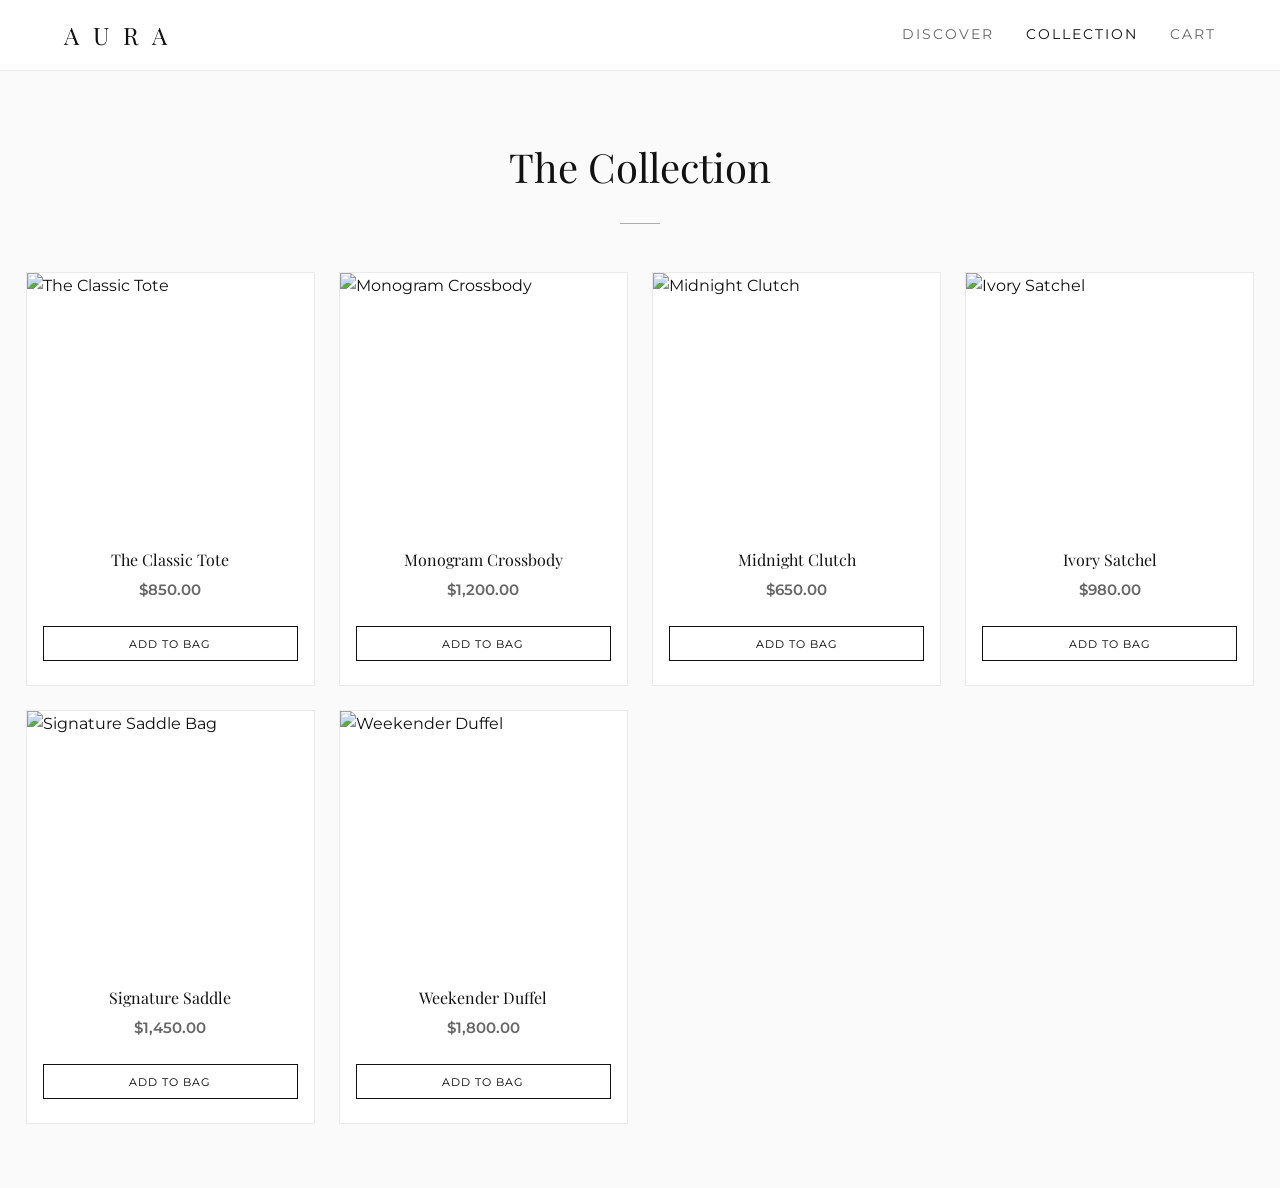
==== menu.html @ 5ca35419 "Initial commit" ====
<!DOCTYPE html>
<html lang="en">
<head>
    <meta charset="UTF-8">
    <meta name="viewport" content="width=device-width, initial-scale=1.0">
    <title>Collection | AURA</title>
    <link rel="stylesheet" href="styles.css">
</head>
<body>

    <nav>
        <a href="index.html" class="brand">A U R A</a>
        <div class="nav-links">
            <a href="index.html">Discover</a>
            <a href="menu.html" class="active">Collection</a>
            <a href="order.html">Cart <span class="cart-badge">0</span></a>
        </div>
    </nav>

    <main class="container">
        <h2 class="section-title">The Collection</h2>
        
        <div class="grid">
            
            <div class="card">
                <div class="img-container">
                    <img src="https://images.unsplash.com/photo-1584916201218-f4242ceb4809?ixlib=rb-4.0.3&auto=format&fit=crop&w=600&q=80" alt="The Classic Tote">
                </div>
                <div class="card-content">
                    <h3 class="card-title">The Classic Tote</h3>
                    <p class="card-price">$850.00</p>
                    <button class="add-btn" data-id="1" data-name="The Classic Tote" data-price="850.00" data-image="https://images.unsplash.com/photo-1584916201218-f4242ceb4809?ixlib=rb-4.0.3&auto=format&fit=crop&w=150&q=80">
                        Add to Bag
                    </button>
                </div>
            </div>

            <div class="card">
                <div class="img-container">
                    <img src="https://images.unsplash.com/photo-1590874103328-eac38a683ce7?ixlib=rb-4.0.3&auto=format&fit=crop&w=600&q=80" alt="Monogram Crossbody">
                </div>
                <div class="card-content">
                    <h3 class="card-title">Monogram Crossbody</h3>
                    <p class="card-price">$1,200.00</p>
                    <button class="add-btn" data-id="2" data-name="Monogram Crossbody" data-price="1200.00" data-image="https://images.unsplash.com/photo-1590874103328-eac38a683ce7?ixlib=rb-4.0.3&auto=format&fit=crop&w=150&q=80">
                        Add to Bag
                    </button>
                </div>
            </div>

            <div class="card">
                <div class="img-container">
                    <img src="https://images.unsplash.com/photo-1548036328-c9fa89d128fa?ixlib=rb-4.0.3&auto=format&fit=crop&w=600&q=80" alt="Midnight Clutch">
                </div>
                <div class="card-content">
                    <h3 class="card-title">Midnight Clutch</h3>
                    <p class="card-price">$650.00</p>
                    <button class="add-btn" data-id="3" data-name="Midnight Clutch" data-price="650.00" data-image="https://images.unsplash.com/photo-1548036328-c9fa89d128fa?ixlib=rb-4.0.3&auto=format&fit=crop&w=150&q=80">
                        Add to Bag
                    </button>
                </div>
            </div>

            <div class="card">
                <div class="img-container">
                    <img src="https://images.unsplash.com/photo-1591561954557-26941169b49e?ixlib=rb-4.0.3&auto=format&fit=crop&w=600&q=80" alt="Ivory Satchel">
                </div>
                <div class="card-content">
                    <h3 class="card-title">Ivory Satchel</h3>
                    <p class="card-price">$980.00</p>
                    <button class="add-btn" data-id="4" data-name="Ivory Satchel" data-price="980.00" data-image="https://images.unsplash.com/photo-1591561954557-26941169b49e?ixlib=rb-4.0.3&auto=format&fit=crop&w=150&q=80">
                        Add to Bag
                    </button>
                </div>
            </div>

            <div class="card">
                <div class="img-container">
                    <img src="https://images.unsplash.com/photo-1614179689702-355944cd0918?ixlib=rb-4.0.3&auto=format&fit=crop&w=600&q=80" alt="Signature Saddle Bag">
                </div>
                <div class="card-content">
                    <h3 class="card-title">Signature Saddle</h3>
                    <p class="card-price">$1,450.00</p>
                    <button class="add-btn" data-id="5" data-name="Signature Saddle" data-price="1450.00" data-image="https://images.unsplash.com/photo-1614179689702-355944cd0918?ixlib=rb-4.0.3&auto=format&fit=crop&w=150&q=80">
                        Add to Bag
                    </button>
                </div>
            </div>

            <div class="card">
                <div class="img-container">
                    <img src="https://images.unsplash.com/photo-1566150905458-1bf1fc113f0d?ixlib=rb-4.0.3&auto=format&fit=crop&w=600&q=80" alt="Weekender Duffel">
                </div>
                <div class="card-content">
                    <h3 class="card-title">Weekender Duffel</h3>
                    <p class="card-price">$1,800.00</p>
                    <button class="add-btn" data-id="6" data-name="Weekender Duffel" data-price="1800.00" data-image="https://images.unsplash.com/photo-1566150905458-1bf1fc113f0d?ixlib=rb-4.0.3&auto=format&fit=crop&w=150&q=80">
                        Add to Bag
                    </button>
                </div>
            </div>

        </div>
    </main>

    <div id="toast-container"></div>

    <script src="script.js"></script>
</body>
</html>
---- styles.css ----
@import url('https://fonts.googleapis.com/css2?family=Montserrat:wght@300;400;600&family=Playfair+Display:ital,wght@0,400;0,700;1,400&display=swap');

:root {
    --bg-color: #fafafa;
    --text-main: #111111;
    --text-muted: #666666;
    --accent: #c5a880; /* Champagne Gold */
    --white: #ffffff;
    --border: #eaeaea;
}

* { margin: 0; padding: 0; box-sizing: border-box; }

body {
    font-family: 'Montserrat', sans-serif;
    background-color: var(--bg-color);
    color: var(--text-main);
    line-height: 1.6;
    -webkit-font-smoothing: antialiased;
}

h1, h2, h3, h4, .brand {
    font-family: 'Playfair Display', serif;
    font-weight: 400;
}

/* Slimmer Navigation */
nav {
    display: flex;
    justify-content: space-between;
    align-items: center;
    padding: 1rem 5%; /* Reduced padding */
    background-color: var(--white);
    border-bottom: 1px solid var(--border);
    position: sticky;
    top: 0;
    z-index: 100;
}

.brand {
    font-size: 1.5rem; /* Slightly smaller brand */
    letter-spacing: 4px;
    text-transform: uppercase;
    text-decoration: none;
    color: var(--text-main);
}

.nav-links { display: flex; gap: 2rem; align-items: center; }

.nav-links a {
    text-decoration: none;
    color: var(--text-muted);
    font-size: 0.85rem;
    text-transform: uppercase;
    letter-spacing: 2px;
    transition: color 0.3s ease;
    display: flex;
    align-items: center;
}

.nav-links a:hover, .nav-links a.active { color: var(--text-main); }

/* Cart Number Badge */
.cart-badge {
    background-color: var(--text-main);
    color: var(--white);
    font-size: 0.65rem;
    font-weight: 600;
    padding: 0.1rem 0.4rem;
    border-radius: 50%;
    margin-left: 6px;
    transition: background-color 0.3s ease;
}

/* Hero Section */
.hero {
    height: 70vh; /* Slightly shorter hero */
    display: flex;
    flex-direction: column;
    justify-content: center;
    align-items: center;
    text-align: center;
    padding: 0 20px;
    background: linear-gradient(rgba(250, 250, 250, 0.4), rgba(250, 250, 250, 0.8)), url('https://images.unsplash.com/photo-1584916201218-f4242ceb4809?ixlib=rb-4.0.3&auto=format&fit=crop&w=1920&q=80') center/cover;
}

.hero h1 { font-size: clamp(2.5rem, 5vw, 4.5rem); margin-bottom: 1rem; color: var(--text-main); }
.hero p { font-size: 1.1rem; color: var(--text-main); max-w: 600px; margin-bottom: 2.5rem; }

.btn-primary {
    display: inline-block;
    padding: 1rem 3rem;
    background-color: var(--text-main);
    color: var(--white);
    text-decoration: none;
    text-transform: uppercase;
    letter-spacing: 2px;
    font-size: 0.8rem;
    transition: background-color 0.3s ease, transform 0.3s ease;
}

.btn-primary:hover { background-color: var(--accent); transform: translateY(-2px); }

/* Container & 6-Column Grid */
.container {
    max-width: 1600px; /* Widened for 6 items */
    margin: 0 auto;
    padding: 4rem 2%;
}

.section-title {
    text-align: center;
    font-size: 2.5rem;
    margin-bottom: 3rem;
    position: relative;
}

.section-title::after {
    content: '';
    display: block;
    width: 40px;
    height: 1px;
    background-color: var(--accent);
    margin: 1.5rem auto 0;
}

.grid {
    display: grid;
    grid-template-columns: repeat(6, 1fr); /* 6 columns by default */
    gap: 1.5rem;
}

/* Responsive Grid Adjustments */
@media (max-width: 1300px) { .grid { grid-template-columns: repeat(4, 1fr); } }
@media (max-width: 900px) { .grid { grid-template-columns: repeat(3, 1fr); } }
@media (max-width: 600px) { .grid { grid-template-columns: repeat(2, 1fr); gap: 1rem; } }
@media (max-width: 400px) { .grid { grid-template-columns: 1fr; } }

/* Product Cards */
.card {
    background: var(--white);
    border: 1px solid var(--border);
    display: flex;
    flex-direction: column;
    transition: box-shadow 0.4s ease;
}

.card:hover { box-shadow: 0 10px 20px rgba(0,0,0,0.05); }

.img-container {
    width: 100%;
    height: 250px; /* Scaled down height for 6 cols */
    overflow: hidden;
}

.img-container img {
    width: 100%;
    height: 100%;
    object-fit: cover;
    transition: transform 0.7s ease;
}

.card:hover .img-container img { transform: scale(1.05); }

.card-content {
    padding: 1.5rem 1rem;
    display: flex;
    flex-direction: column;
    flex-grow: 1;
    align-items: center;
    text-align: center;
}

.card-title { font-size: 1rem; margin-bottom: 0.3rem; }
.card-price { font-weight: 600; color: var(--text-muted); margin-bottom: 1.5rem; font-size: 0.95rem; }

.add-btn {
    background: transparent;
    border: 1px solid var(--text-main);
    padding: 0.6rem 1rem;
    cursor: pointer;
    font-family: 'Montserrat', sans-serif;
    text-transform: uppercase;
    font-size: 0.7rem;
    letter-spacing: 1px;
    transition: all 0.3s ease;
    margin-top: auto;
    width: 100%;
}

.add-btn:hover { background: var(--text-main); color: var(--white); }
.add-btn.added { background: var(--accent); border-color: var(--accent); color: var(--white); }

/* Cart Layout */
.cart-item {
    display: flex;
    align-items: center;
    justify-content: space-between;
    padding: 1.5rem 0;
    border-bottom: 1px solid var(--border);
}

.cart-item-info { display: flex; align-items: center; gap: 1.5rem; }
.cart-item-img { width: 80px; height: 80px; object-fit: cover; }

.cart-total-container {
    display: flex;
    justify-content: space-between;
    align-items: center;
    margin-top: 3rem;
    padding-top: 2rem;
    border-top: 2px solid var(--text-main);
}

.cart-total-label { font-size: 1.5rem; font-family: 'Playfair Display', serif; }
.cart-total-amount { font-size: 2rem; font-weight: 600; }

/* Toast Notification */
#toast-container {
    position: fixed;
    bottom: 20px;
    right: 20px;
    z-index: 1000;
    display: flex;
    flex-direction: column;
    gap: 10px;
}

.toast {
    background-color: var(--text-main);
    color: var(--white);
    padding: 1rem 1.5rem;
    border-radius: 4px;
    font-family: 'Montserrat', sans-serif;
    font-size: 0.85rem;
    box-shadow: 0 4px 12px rgba(0,0,0,0.15);
    opacity: 0;
    transform: translateY(20px);
    animation: slideIn 0.3s forwards, fadeOut 0.3s forwards 2.7s;
}

@keyframes slideIn { to { opacity: 1; transform: translateY(0); } }
@keyframes fadeOut { to { opacity: 0; transform: translateY(-20px); } }

@media (max-width: 768px) {
    nav { flex-direction: column; gap: 1rem; padding: 1rem; }
    .cart-item { flex-direction: column; align-items: flex-start; gap: 1rem; }
    .cart-total-container { flex-direction: column; gap: 1.5rem; align-items: stretch; }
    #toast-container { right: 50%; transform: translateX(50%); width: 90%; }
    .toast { text-align: center; }
}
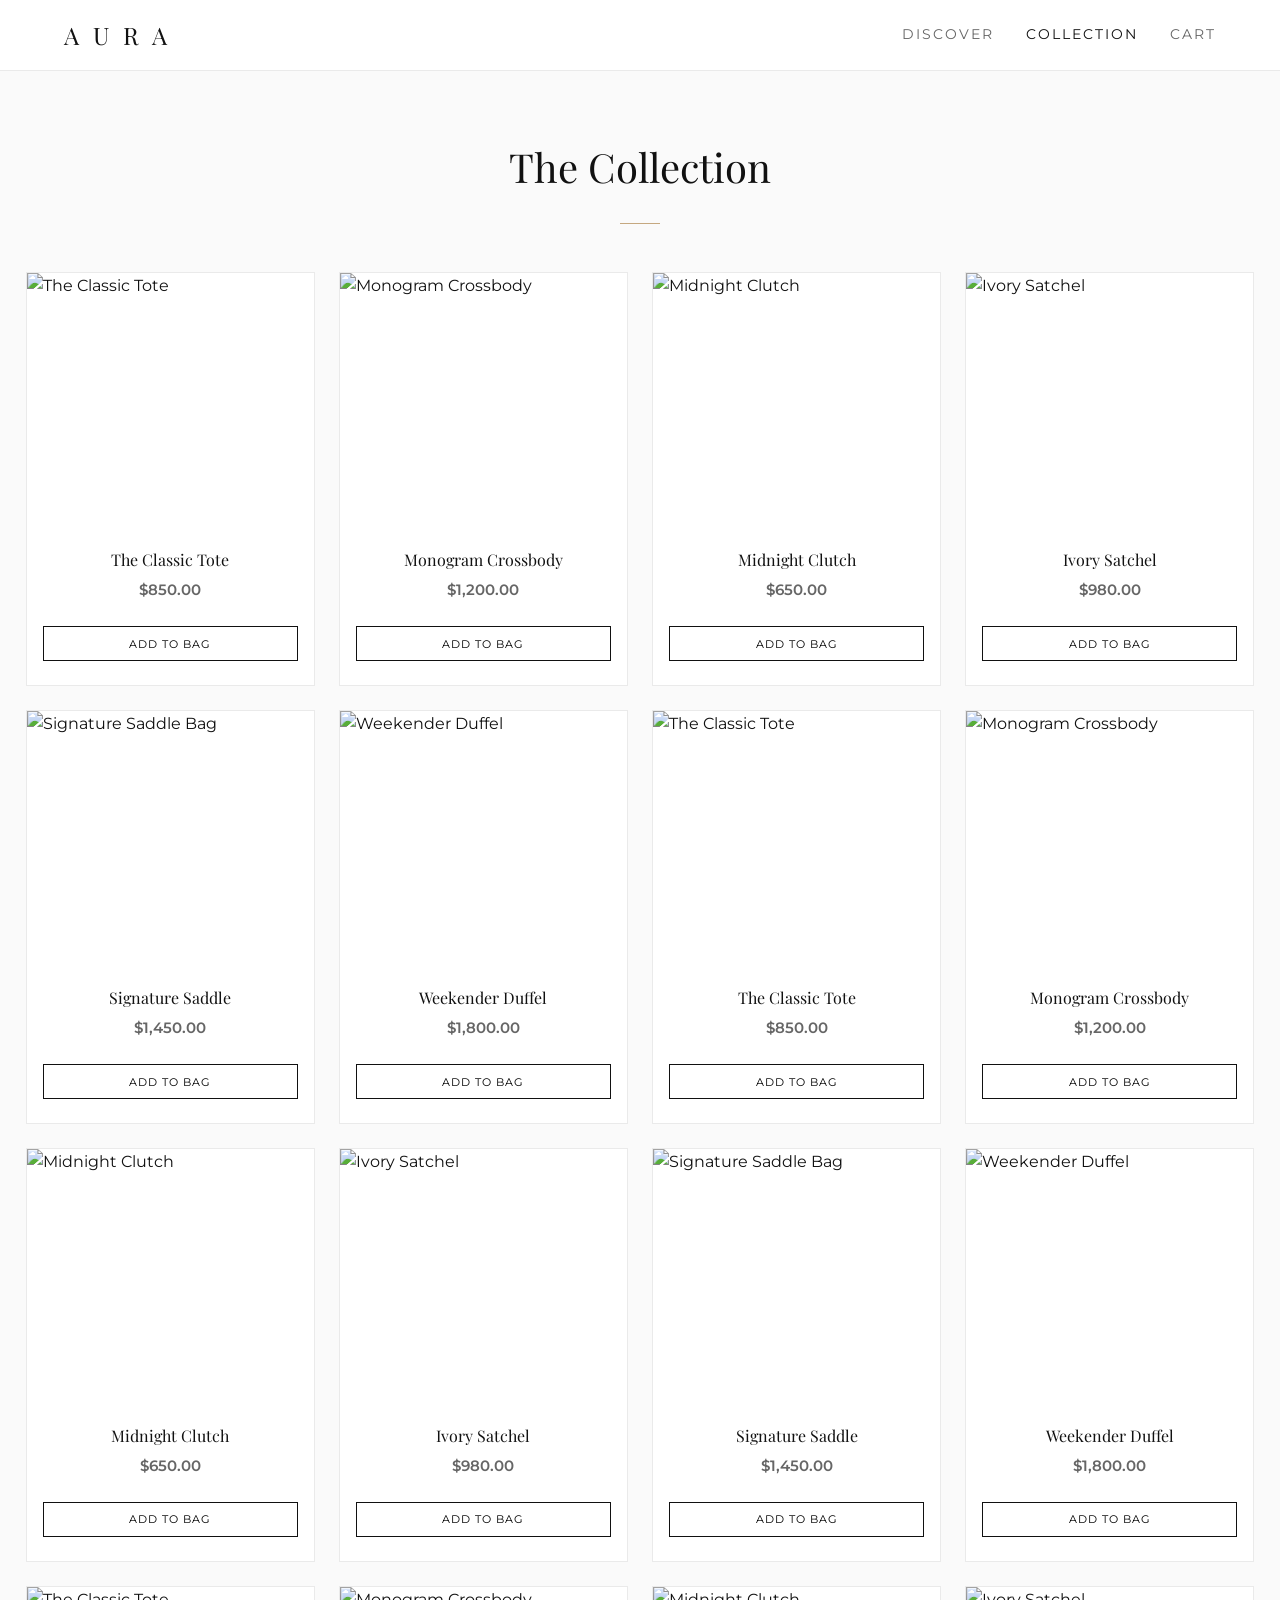
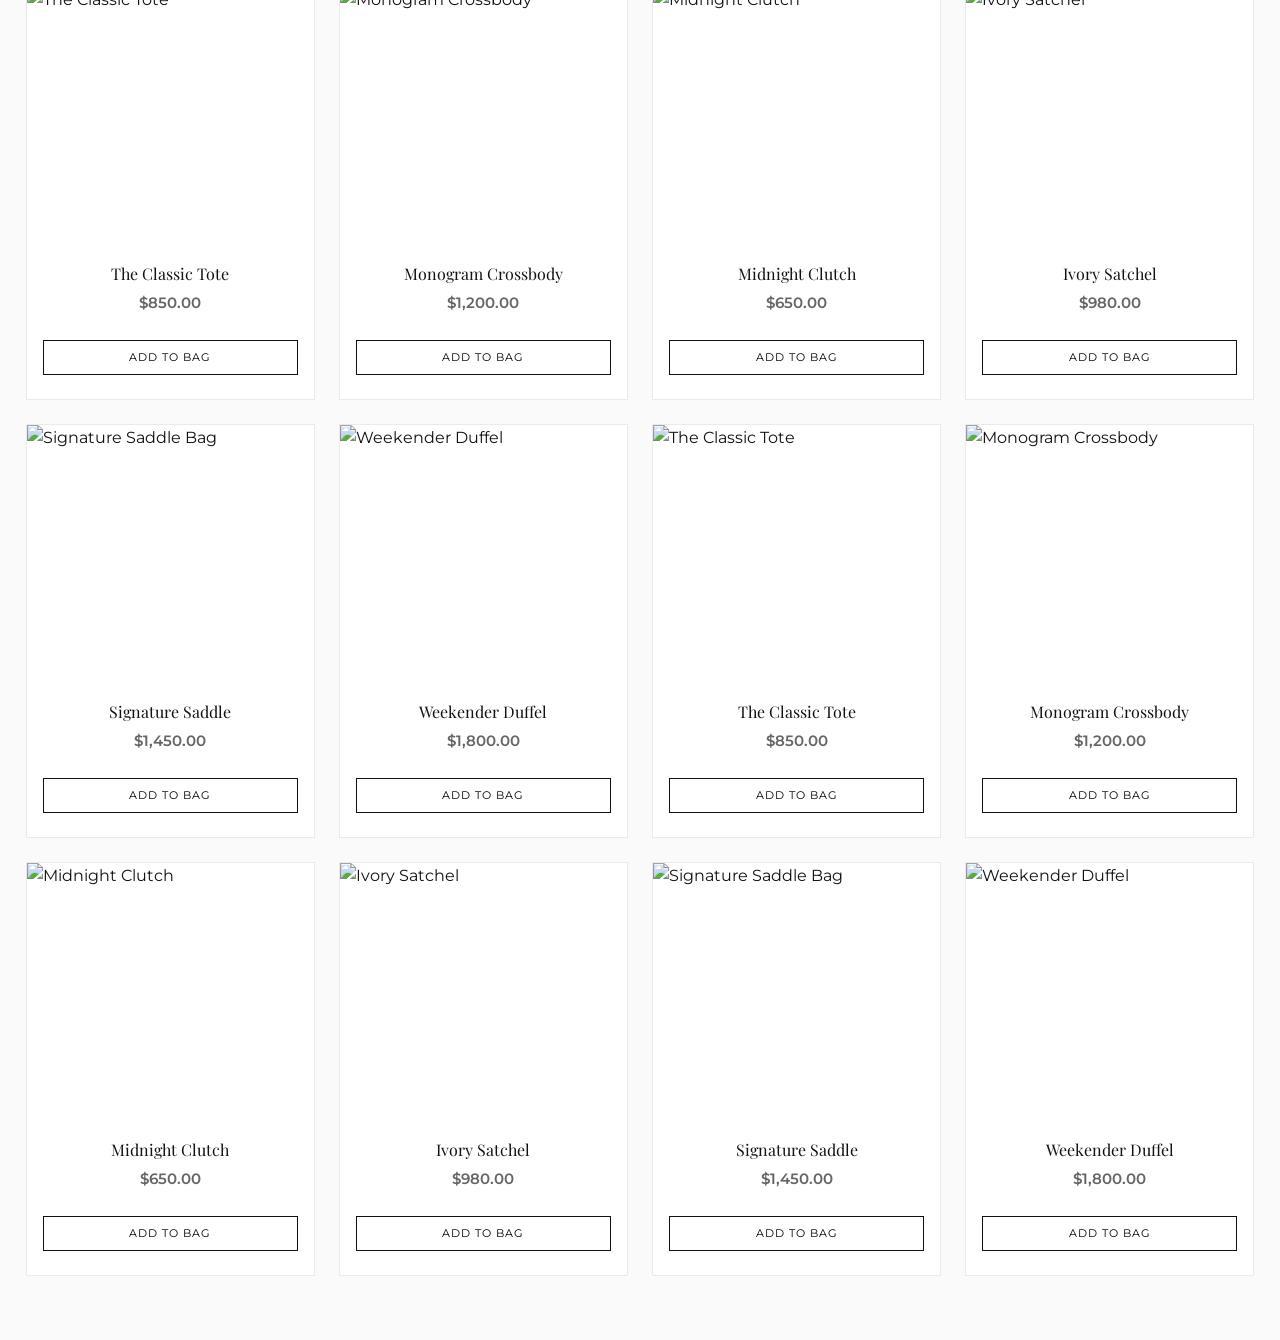
==== commit a8472820: "Updated code" ====
--- a/menu.html
+++ b/menu.html
@@ -100,6 +100,240 @@
                 </div>
             </div>
 
+            <div class="card">
+                <div class="img-container">
+                    <img src="https://images.unsplash.com/photo-1584916201218-f4242ceb4809?ixlib=rb-4.0.3&auto=format&fit=crop&w=600&q=80" alt="The Classic Tote">
+                </div>
+                <div class="card-content">
+                    <h3 class="card-title">The Classic Tote</h3>
+                    <p class="card-price">$850.00</p>
+                    <button class="add-btn" data-id="1" data-name="The Classic Tote" data-price="850.00" data-image="https://images.unsplash.com/photo-1584916201218-f4242ceb4809?ixlib=rb-4.0.3&auto=format&fit=crop&w=150&q=80">
+                        Add to Bag
+                    </button>
+                </div>
+            </div>
+
+            <div class="card">
+                <div class="img-container">
+                    <img src="https://images.unsplash.com/photo-1590874103328-eac38a683ce7?ixlib=rb-4.0.3&auto=format&fit=crop&w=600&q=80" alt="Monogram Crossbody">
+                </div>
+                <div class="card-content">
+                    <h3 class="card-title">Monogram Crossbody</h3>
+                    <p class="card-price">$1,200.00</p>
+                    <button class="add-btn" data-id="2" data-name="Monogram Crossbody" data-price="1200.00" data-image="https://images.unsplash.com/photo-1590874103328-eac38a683ce7?ixlib=rb-4.0.3&auto=format&fit=crop&w=150&q=80">
+                        Add to Bag
+                    </button>
+                </div>
+            </div>
+
+            <div class="card">
+                <div class="img-container">
+                    <img src="https://images.unsplash.com/photo-1548036328-c9fa89d128fa?ixlib=rb-4.0.3&auto=format&fit=crop&w=600&q=80" alt="Midnight Clutch">
+                </div>
+                <div class="card-content">
+                    <h3 class="card-title">Midnight Clutch</h3>
+                    <p class="card-price">$650.00</p>
+                    <button class="add-btn" data-id="3" data-name="Midnight Clutch" data-price="650.00" data-image="https://images.unsplash.com/photo-1548036328-c9fa89d128fa?ixlib=rb-4.0.3&auto=format&fit=crop&w=150&q=80">
+                        Add to Bag
+                    </button>
+                </div>
+            </div>
+
+            <div class="card">
+                <div class="img-container">
+                    <img src="https://images.unsplash.com/photo-1591561954557-26941169b49e?ixlib=rb-4.0.3&auto=format&fit=crop&w=600&q=80" alt="Ivory Satchel">
+                </div>
+                <div class="card-content">
+                    <h3 class="card-title">Ivory Satchel</h3>
+                    <p class="card-price">$980.00</p>
+                    <button class="add-btn" data-id="4" data-name="Ivory Satchel" data-price="980.00" data-image="https://images.unsplash.com/photo-1591561954557-26941169b49e?ixlib=rb-4.0.3&auto=format&fit=crop&w=150&q=80">
+                        Add to Bag
+                    </button>
+                </div>
+            </div>
+
+            <div class="card">
+                <div class="img-container">
+                    <img src="https://images.unsplash.com/photo-1614179689702-355944cd0918?ixlib=rb-4.0.3&auto=format&fit=crop&w=600&q=80" alt="Signature Saddle Bag">
+                </div>
+                <div class="card-content">
+                    <h3 class="card-title">Signature Saddle</h3>
+                    <p class="card-price">$1,450.00</p>
+                    <button class="add-btn" data-id="5" data-name="Signature Saddle" data-price="1450.00" data-image="https://images.unsplash.com/photo-1614179689702-355944cd0918?ixlib=rb-4.0.3&auto=format&fit=crop&w=150&q=80">
+                        Add to Bag
+                    </button>
+                </div>
+            </div>
+
+            <div class="card">
+                <div class="img-container">
+                    <img src="https://images.unsplash.com/photo-1566150905458-1bf1fc113f0d?ixlib=rb-4.0.3&auto=format&fit=crop&w=600&q=80" alt="Weekender Duffel">
+                </div>
+                <div class="card-content">
+                    <h3 class="card-title">Weekender Duffel</h3>
+                    <p class="card-price">$1,800.00</p>
+                    <button class="add-btn" data-id="6" data-name="Weekender Duffel" data-price="1800.00" data-image="https://images.unsplash.com/photo-1566150905458-1bf1fc113f0d?ixlib=rb-4.0.3&auto=format&fit=crop&w=150&q=80">
+                        Add to Bag
+                    </button>
+                </div>
+            </div>
+
+            <div class="card">
+                <div class="img-container">
+                    <img src="https://images.unsplash.com/photo-1584916201218-f4242ceb4809?ixlib=rb-4.0.3&auto=format&fit=crop&w=600&q=80" alt="The Classic Tote">
+                </div>
+                <div class="card-content">
+                    <h3 class="card-title">The Classic Tote</h3>
+                    <p class="card-price">$850.00</p>
+                    <button class="add-btn" data-id="1" data-name="The Classic Tote" data-price="850.00" data-image="https://images.unsplash.com/photo-1584916201218-f4242ceb4809?ixlib=rb-4.0.3&auto=format&fit=crop&w=150&q=80">
+                        Add to Bag
+                    </button>
+                </div>
+            </div>
+
+            <div class="card">
+                <div class="img-container">
+                    <img src="https://images.unsplash.com/photo-1590874103328-eac38a683ce7?ixlib=rb-4.0.3&auto=format&fit=crop&w=600&q=80" alt="Monogram Crossbody">
+                </div>
+                <div class="card-content">
+                    <h3 class="card-title">Monogram Crossbody</h3>
+                    <p class="card-price">$1,200.00</p>
+                    <button class="add-btn" data-id="2" data-name="Monogram Crossbody" data-price="1200.00" data-image="https://images.unsplash.com/photo-1590874103328-eac38a683ce7?ixlib=rb-4.0.3&auto=format&fit=crop&w=150&q=80">
+                        Add to Bag
+                    </button>
+                </div>
+            </div>
+
+            <div class="card">
+                <div class="img-container">
+                    <img src="https://images.unsplash.com/photo-1548036328-c9fa89d128fa?ixlib=rb-4.0.3&auto=format&fit=crop&w=600&q=80" alt="Midnight Clutch">
+                </div>
+                <div class="card-content">
+                    <h3 class="card-title">Midnight Clutch</h3>
+                    <p class="card-price">$650.00</p>
+                    <button class="add-btn" data-id="3" data-name="Midnight Clutch" data-price="650.00" data-image="https://images.unsplash.com/photo-1548036328-c9fa89d128fa?ixlib=rb-4.0.3&auto=format&fit=crop&w=150&q=80">
+                        Add to Bag
+                    </button>
+                </div>
+            </div>
+
+            <div class="card">
+                <div class="img-container">
+                    <img src="https://images.unsplash.com/photo-1591561954557-26941169b49e?ixlib=rb-4.0.3&auto=format&fit=crop&w=600&q=80" alt="Ivory Satchel">
+                </div>
+                <div class="card-content">
+                    <h3 class="card-title">Ivory Satchel</h3>
+                    <p class="card-price">$980.00</p>
+                    <button class="add-btn" data-id="4" data-name="Ivory Satchel" data-price="980.00" data-image="https://images.unsplash.com/photo-1591561954557-26941169b49e?ixlib=rb-4.0.3&auto=format&fit=crop&w=150&q=80">
+                        Add to Bag
+                    </button>
+                </div>
+            </div>
+
+            <div class="card">
+                <div class="img-container">
+                    <img src="https://images.unsplash.com/photo-1614179689702-355944cd0918?ixlib=rb-4.0.3&auto=format&fit=crop&w=600&q=80" alt="Signature Saddle Bag">
+                </div>
+                <div class="card-content">
+                    <h3 class="card-title">Signature Saddle</h3>
+                    <p class="card-price">$1,450.00</p>
+                    <button class="add-btn" data-id="5" data-name="Signature Saddle" data-price="1450.00" data-image="https://images.unsplash.com/photo-1614179689702-355944cd0918?ixlib=rb-4.0.3&auto=format&fit=crop&w=150&q=80">
+                        Add to Bag
+                    </button>
+                </div>
+            </div>
+
+            <div class="card">
+                <div class="img-container">
+                    <img src="https://images.unsplash.com/photo-1566150905458-1bf1fc113f0d?ixlib=rb-4.0.3&auto=format&fit=crop&w=600&q=80" alt="Weekender Duffel">
+                </div>
+                <div class="card-content">
+                    <h3 class="card-title">Weekender Duffel</h3>
+                    <p class="card-price">$1,800.00</p>
+                    <button class="add-btn" data-id="6" data-name="Weekender Duffel" data-price="1800.00" data-image="https://images.unsplash.com/photo-1566150905458-1bf1fc113f0d?ixlib=rb-4.0.3&auto=format&fit=crop&w=150&q=80">
+                        Add to Bag
+                    </button>
+                </div>
+            </div>
+
+            <div class="card">
+                <div class="img-container">
+                    <img src="https://images.unsplash.com/photo-1584916201218-f4242ceb4809?ixlib=rb-4.0.3&auto=format&fit=crop&w=600&q=80" alt="The Classic Tote">
+                </div>
+                <div class="card-content">
+                    <h3 class="card-title">The Classic Tote</h3>
+                    <p class="card-price">$850.00</p>
+                    <button class="add-btn" data-id="1" data-name="The Classic Tote" data-price="850.00" data-image="https://images.unsplash.com/photo-1584916201218-f4242ceb4809?ixlib=rb-4.0.3&auto=format&fit=crop&w=150&q=80">
+                        Add to Bag
+                    </button>
+                </div>
+            </div>
+
+            <div class="card">
+                <div class="img-container">
+                    <img src="https://images.unsplash.com/photo-1590874103328-eac38a683ce7?ixlib=rb-4.0.3&auto=format&fit=crop&w=600&q=80" alt="Monogram Crossbody">
+                </div>
+                <div class="card-content">
+                    <h3 class="card-title">Monogram Crossbody</h3>
+                    <p class="card-price">$1,200.00</p>
+                    <button class="add-btn" data-id="2" data-name="Monogram Crossbody" data-price="1200.00" data-image="https://images.unsplash.com/photo-1590874103328-eac38a683ce7?ixlib=rb-4.0.3&auto=format&fit=crop&w=150&q=80">
+                        Add to Bag
+                    </button>
+                </div>
+            </div>
+
+            <div class="card">
+                <div class="img-container">
+                    <img src="https://images.unsplash.com/photo-1548036328-c9fa89d128fa?ixlib=rb-4.0.3&auto=format&fit=crop&w=600&q=80" alt="Midnight Clutch">
+                </div>
+                <div class="card-content">
+                    <h3 class="card-title">Midnight Clutch</h3>
+                    <p class="card-price">$650.00</p>
+                    <button class="add-btn" data-id="3" data-name="Midnight Clutch" data-price="650.00" data-image="https://images.unsplash.com/photo-1548036328-c9fa89d128fa?ixlib=rb-4.0.3&auto=format&fit=crop&w=150&q=80">
+                        Add to Bag
+                    </button>
+                </div>
+            </div>
+
+            <div class="card">
+                <div class="img-container">
+                    <img src="https://images.unsplash.com/photo-1591561954557-26941169b49e?ixlib=rb-4.0.3&auto=format&fit=crop&w=600&q=80" alt="Ivory Satchel">
+                </div>
+                <div class="card-content">
+                    <h3 class="card-title">Ivory Satchel</h3>
+                    <p class="card-price">$980.00</p>
+                    <button class="add-btn" data-id="4" data-name="Ivory Satchel" data-price="980.00" data-image="https://images.unsplash.com/photo-1591561954557-26941169b49e?ixlib=rb-4.0.3&auto=format&fit=crop&w=150&q=80">
+                        Add to Bag
+                    </button>
+                </div>
+            </div>
+
+            <div class="card">
+                <div class="img-container">
+                    <img src="https://images.unsplash.com/photo-1614179689702-355944cd0918?ixlib=rb-4.0.3&auto=format&fit=crop&w=600&q=80" alt="Signature Saddle Bag">
+                </div>
+                <div class="card-content">
+                    <h3 class="card-title">Signature Saddle</h3>
+                    <p class="card-price">$1,450.00</p>
+                    <button class="add-btn" data-id="5" data-name="Signature Saddle" data-price="1450.00" data-image="https://images.unsplash.com/photo-1614179689702-355944cd0918?ixlib=rb-4.0.3&auto=format&fit=crop&w=150&q=80">
+                        Add to Bag
+                    </button>
+                </div>
+            </div>
+
+            <div class="card">
+                <div class="img-container">
+                    <img src="https://images.unsplash.com/photo-1566150905458-1bf1fc113f0d?ixlib=rb-4.0.3&auto=format&fit=crop&w=600&q=80" alt="Weekender Duffel">
+                </div>
+                <div class="card-content">
+                    <h3 class="card-title">Weekender Duffel</h3>
+                    <p class="card-price">$1,800.00</p>
+                    <button class="add-btn" data-id="6" data-name="Weekender Duffel" data-price="1800.00" data-image="https://images.unsplash.com/photo-1566150905458-1bf1fc113f0d?ixlib=rb-4.0.3&auto=format&fit=crop&w=150&q=80">
+                        Add to Bag
+                    </button>
+                </div>
+            </div>
+
         </div>
     </main>
 
--- a/styles.css
+++ b/styles.css
@@ -74,7 +74,7 @@
 
 /* Hero Section */
 .hero {
-    height: 70vh; /* Slightly shorter hero */
+    height: calc(100vh - 72px); /* Slightly shorter hero */
     display: flex;
     flex-direction: column;
     justify-content: center;
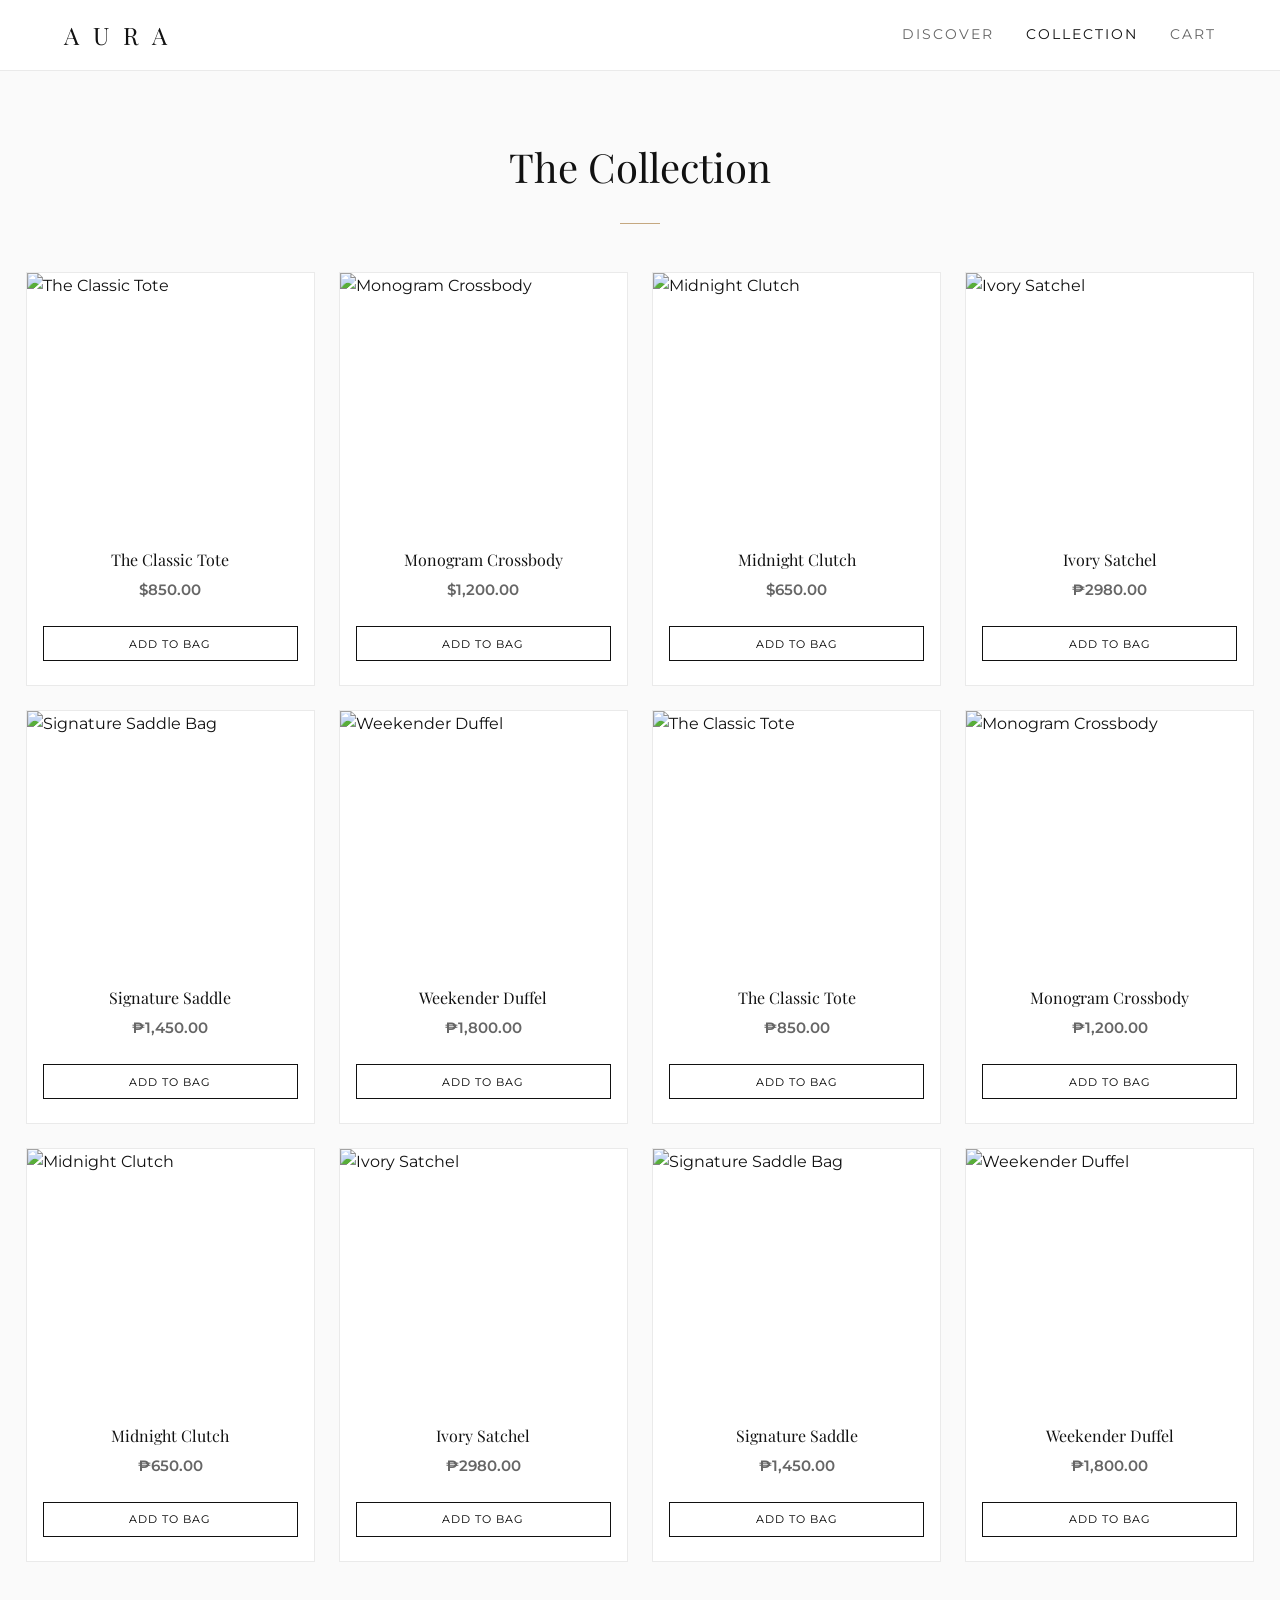
==== commit fb069560: "Updated code" ====
--- a/menu.html
+++ b/menu.html
@@ -24,7 +24,7 @@
             
             <div class="card">
                 <div class="img-container">
-                    <img src="https://images.unsplash.com/photo-1584916201218-f4242ceb4809?ixlib=rb-4.0.3&auto=format&fit=crop&w=600&q=80" alt="The Classic Tote">
+                    <img src="https://images.unsplash.com/photo-1548036328-c9fa89d128fa?ixlib=rb-4.0.3&auto=format&fit=crop&w=600&q=80" alt="The Classic Tote">
                 </div>
                 <div class="card-content">
                     <h3 class="card-title">The Classic Tote</h3>
@@ -67,7 +67,7 @@
                 </div>
                 <div class="card-content">
                     <h3 class="card-title">Ivory Satchel</h3>
-                    <p class="card-price">$980.00</p>
+                    <p class="card-price">₱2980.00</p>
                     <button class="add-btn" data-id="4" data-name="Ivory Satchel" data-price="980.00" data-image="https://images.unsplash.com/photo-1591561954557-26941169b49e?ixlib=rb-4.0.3&auto=format&fit=crop&w=150&q=80">
                         Add to Bag
                     </button>
@@ -80,7 +80,7 @@
                 </div>
                 <div class="card-content">
                     <h3 class="card-title">Signature Saddle</h3>
-                    <p class="card-price">$1,450.00</p>
+                    <p class="card-price">₱1,450.00</p>
                     <button class="add-btn" data-id="5" data-name="Signature Saddle" data-price="1450.00" data-image="https://images.unsplash.com/photo-1614179689702-355944cd0918?ixlib=rb-4.0.3&auto=format&fit=crop&w=150&q=80">
                         Add to Bag
                     </button>
@@ -93,7 +93,7 @@
                 </div>
                 <div class="card-content">
                     <h3 class="card-title">Weekender Duffel</h3>
-                    <p class="card-price">$1,800.00</p>
+                    <p class="card-price">₱1,800.00</p>
                     <button class="add-btn" data-id="6" data-name="Weekender Duffel" data-price="1800.00" data-image="https://images.unsplash.com/photo-1566150905458-1bf1fc113f0d?ixlib=rb-4.0.3&auto=format&fit=crop&w=150&q=80">
                         Add to Bag
                     </button>
@@ -102,11 +102,11 @@
 
             <div class="card">
                 <div class="img-container">
-                    <img src="https://images.unsplash.com/photo-1584916201218-f4242ceb4809?ixlib=rb-4.0.3&auto=format&fit=crop&w=600&q=80" alt="The Classic Tote">
+                    <img src="https://images.unsplash.com/photo-1548036328-c9fa89d128fa?ixlib=rb-4.0.3&auto=format&fit=crop&w=600&q=80" alt="The Classic Tote">
                 </div>
                 <div class="card-content">
                     <h3 class="card-title">The Classic Tote</h3>
-                    <p class="card-price">$850.00</p>
+                    <p class="card-price">₱850.00</p>
                     <button class="add-btn" data-id="1" data-name="The Classic Tote" data-price="850.00" data-image="https://images.unsplash.com/photo-1584916201218-f4242ceb4809?ixlib=rb-4.0.3&auto=format&fit=crop&w=150&q=80">
                         Add to Bag
                     </button>
@@ -119,7 +119,7 @@
                 </div>
                 <div class="card-content">
                     <h3 class="card-title">Monogram Crossbody</h3>
-                    <p class="card-price">$1,200.00</p>
+                    <p class="card-price">₱1,200.00</p>
                     <button class="add-btn" data-id="2" data-name="Monogram Crossbody" data-price="1200.00" data-image="https://images.unsplash.com/photo-1590874103328-eac38a683ce7?ixlib=rb-4.0.3&auto=format&fit=crop&w=150&q=80">
                         Add to Bag
                     </button>
@@ -132,7 +132,7 @@
                 </div>
                 <div class="card-content">
                     <h3 class="card-title">Midnight Clutch</h3>
-                    <p class="card-price">$650.00</p>
+                    <p class="card-price">₱650.00</p>
                     <button class="add-btn" data-id="3" data-name="Midnight Clutch" data-price="650.00" data-image="https://images.unsplash.com/photo-1548036328-c9fa89d128fa?ixlib=rb-4.0.3&auto=format&fit=crop&w=150&q=80">
                         Add to Bag
                     </button>
@@ -145,7 +145,7 @@
                 </div>
                 <div class="card-content">
                     <h3 class="card-title">Ivory Satchel</h3>
-                    <p class="card-price">$980.00</p>
+                    <p class="card-price">₱2980.00</p>
                     <button class="add-btn" data-id="4" data-name="Ivory Satchel" data-price="980.00" data-image="https://images.unsplash.com/photo-1591561954557-26941169b49e?ixlib=rb-4.0.3&auto=format&fit=crop&w=150&q=80">
                         Add to Bag
                     </button>
@@ -158,7 +158,7 @@
                 </div>
                 <div class="card-content">
                     <h3 class="card-title">Signature Saddle</h3>
-                    <p class="card-price">$1,450.00</p>
+                    <p class="card-price">₱1,450.00</p>
                     <button class="add-btn" data-id="5" data-name="Signature Saddle" data-price="1450.00" data-image="https://images.unsplash.com/photo-1614179689702-355944cd0918?ixlib=rb-4.0.3&auto=format&fit=crop&w=150&q=80">
                         Add to Bag
                     </button>
@@ -171,168 +171,13 @@
                 </div>
                 <div class="card-content">
                     <h3 class="card-title">Weekender Duffel</h3>
-                    <p class="card-price">$1,800.00</p>
+                    <p class="card-price">₱1,800.00</p>
                     <button class="add-btn" data-id="6" data-name="Weekender Duffel" data-price="1800.00" data-image="https://images.unsplash.com/photo-1566150905458-1bf1fc113f0d?ixlib=rb-4.0.3&auto=format&fit=crop&w=150&q=80">
                         Add to Bag
                     </button>
                 </div>
             </div>
 
-            <div class="card">
-                <div class="img-container">
-                    <img src="https://images.unsplash.com/photo-1584916201218-f4242ceb4809?ixlib=rb-4.0.3&auto=format&fit=crop&w=600&q=80" alt="The Classic Tote">
-                </div>
-                <div class="card-content">
-                    <h3 class="card-title">The Classic Tote</h3>
-                    <p class="card-price">$850.00</p>
-                    <button class="add-btn" data-id="1" data-name="The Classic Tote" data-price="850.00" data-image="https://images.unsplash.com/photo-1584916201218-f4242ceb4809?ixlib=rb-4.0.3&auto=format&fit=crop&w=150&q=80">
-                        Add to Bag
-                    </button>
-                </div>
-            </div>
-
-            <div class="card">
-                <div class="img-container">
-                    <img src="https://images.unsplash.com/photo-1590874103328-eac38a683ce7?ixlib=rb-4.0.3&auto=format&fit=crop&w=600&q=80" alt="Monogram Crossbody">
-                </div>
-                <div class="card-content">
-                    <h3 class="card-title">Monogram Crossbody</h3>
-                    <p class="card-price">$1,200.00</p>
-                    <button class="add-btn" data-id="2" data-name="Monogram Crossbody" data-price="1200.00" data-image="https://images.unsplash.com/photo-1590874103328-eac38a683ce7?ixlib=rb-4.0.3&auto=format&fit=crop&w=150&q=80">
-                        Add to Bag
-                    </button>
-                </div>
-            </div>
-
-            <div class="card">
-                <div class="img-container">
-                    <img src="https://images.unsplash.com/photo-1548036328-c9fa89d128fa?ixlib=rb-4.0.3&auto=format&fit=crop&w=600&q=80" alt="Midnight Clutch">
-                </div>
-                <div class="card-content">
-                    <h3 class="card-title">Midnight Clutch</h3>
-                    <p class="card-price">$650.00</p>
-                    <button class="add-btn" data-id="3" data-name="Midnight Clutch" data-price="650.00" data-image="https://images.unsplash.com/photo-1548036328-c9fa89d128fa?ixlib=rb-4.0.3&auto=format&fit=crop&w=150&q=80">
-                        Add to Bag
-                    </button>
-                </div>
-            </div>
-
-            <div class="card">
-                <div class="img-container">
-                    <img src="https://images.unsplash.com/photo-1591561954557-26941169b49e?ixlib=rb-4.0.3&auto=format&fit=crop&w=600&q=80" alt="Ivory Satchel">
-                </div>
-                <div class="card-content">
-                    <h3 class="card-title">Ivory Satchel</h3>
-                    <p class="card-price">$980.00</p>
-                    <button class="add-btn" data-id="4" data-name="Ivory Satchel" data-price="980.00" data-image="https://images.unsplash.com/photo-1591561954557-26941169b49e?ixlib=rb-4.0.3&auto=format&fit=crop&w=150&q=80">
-                        Add to Bag
-                    </button>
-                </div>
-            </div>
-
-            <div class="card">
-                <div class="img-container">
-                    <img src="https://images.unsplash.com/photo-1614179689702-355944cd0918?ixlib=rb-4.0.3&auto=format&fit=crop&w=600&q=80" alt="Signature Saddle Bag">
-                </div>
-                <div class="card-content">
-                    <h3 class="card-title">Signature Saddle</h3>
-                    <p class="card-price">$1,450.00</p>
-                    <button class="add-btn" data-id="5" data-name="Signature Saddle" data-price="1450.00" data-image="https://images.unsplash.com/photo-1614179689702-355944cd0918?ixlib=rb-4.0.3&auto=format&fit=crop&w=150&q=80">
-                        Add to Bag
-                    </button>
-                </div>
-            </div>
-
-            <div class="card">
-                <div class="img-container">
-                    <img src="https://images.unsplash.com/photo-1566150905458-1bf1fc113f0d?ixlib=rb-4.0.3&auto=format&fit=crop&w=600&q=80" alt="Weekender Duffel">
-                </div>
-                <div class="card-content">
-                    <h3 class="card-title">Weekender Duffel</h3>
-                    <p class="card-price">$1,800.00</p>
-                    <button class="add-btn" data-id="6" data-name="Weekender Duffel" data-price="1800.00" data-image="https://images.unsplash.com/photo-1566150905458-1bf1fc113f0d?ixlib=rb-4.0.3&auto=format&fit=crop&w=150&q=80">
-                        Add to Bag
-                    </button>
-                </div>
-            </div>
-
-            <div class="card">
-                <div class="img-container">
-                    <img src="https://images.unsplash.com/photo-1584916201218-f4242ceb4809?ixlib=rb-4.0.3&auto=format&fit=crop&w=600&q=80" alt="The Classic Tote">
-                </div>
-                <div class="card-content">
-                    <h3 class="card-title">The Classic Tote</h3>
-                    <p class="card-price">$850.00</p>
-                    <button class="add-btn" data-id="1" data-name="The Classic Tote" data-price="850.00" data-image="https://images.unsplash.com/photo-1584916201218-f4242ceb4809?ixlib=rb-4.0.3&auto=format&fit=crop&w=150&q=80">
-                        Add to Bag
-                    </button>
-                </div>
-            </div>
-
-            <div class="card">
-                <div class="img-container">
-                    <img src="https://images.unsplash.com/photo-1590874103328-eac38a683ce7?ixlib=rb-4.0.3&auto=format&fit=crop&w=600&q=80" alt="Monogram Crossbody">
-                </div>
-                <div class="card-content">
-                    <h3 class="card-title">Monogram Crossbody</h3>
-                    <p class="card-price">$1,200.00</p>
-                    <button class="add-btn" data-id="2" data-name="Monogram Crossbody" data-price="1200.00" data-image="https://images.unsplash.com/photo-1590874103328-eac38a683ce7?ixlib=rb-4.0.3&auto=format&fit=crop&w=150&q=80">
-                        Add to Bag
-                    </button>
-                </div>
-            </div>
-
-            <div class="card">
-                <div class="img-container">
-                    <img src="https://images.unsplash.com/photo-1548036328-c9fa89d128fa?ixlib=rb-4.0.3&auto=format&fit=crop&w=600&q=80" alt="Midnight Clutch">
-                </div>
-                <div class="card-content">
-                    <h3 class="card-title">Midnight Clutch</h3>
-                    <p class="card-price">$650.00</p>
-                    <button class="add-btn" data-id="3" data-name="Midnight Clutch" data-price="650.00" data-image="https://images.unsplash.com/photo-1548036328-c9fa89d128fa?ixlib=rb-4.0.3&auto=format&fit=crop&w=150&q=80">
-                        Add to Bag
-                    </button>
-                </div>
-            </div>
-
-            <div class="card">
-                <div class="img-container">
-                    <img src="https://images.unsplash.com/photo-1591561954557-26941169b49e?ixlib=rb-4.0.3&auto=format&fit=crop&w=600&q=80" alt="Ivory Satchel">
-                </div>
-                <div class="card-content">
-                    <h3 class="card-title">Ivory Satchel</h3>
-                    <p class="card-price">$980.00</p>
-                    <button class="add-btn" data-id="4" data-name="Ivory Satchel" data-price="980.00" data-image="https://images.unsplash.com/photo-1591561954557-26941169b49e?ixlib=rb-4.0.3&auto=format&fit=crop&w=150&q=80">
-                        Add to Bag
-                    </button>
-                </div>
-            </div>
-
-            <div class="card">
-                <div class="img-container">
-                    <img src="https://images.unsplash.com/photo-1614179689702-355944cd0918?ixlib=rb-4.0.3&auto=format&fit=crop&w=600&q=80" alt="Signature Saddle Bag">
-                </div>
-                <div class="card-content">
-                    <h3 class="card-title">Signature Saddle</h3>
-                    <p class="card-price">$1,450.00</p>
-                    <button class="add-btn" data-id="5" data-name="Signature Saddle" data-price="1450.00" data-image="https://images.unsplash.com/photo-1614179689702-355944cd0918?ixlib=rb-4.0.3&auto=format&fit=crop&w=150&q=80">
-                        Add to Bag
-                    </button>
-                </div>
-            </div>
-
-            <div class="card">
-                <div class="img-container">
-                    <img src="https://images.unsplash.com/photo-1566150905458-1bf1fc113f0d?ixlib=rb-4.0.3&auto=format&fit=crop&w=600&q=80" alt="Weekender Duffel">
-                </div>
-                <div class="card-content">
-                    <h3 class="card-title">Weekender Duffel</h3>
-                    <p class="card-price">$1,800.00</p>
-                    <button class="add-btn" data-id="6" data-name="Weekender Duffel" data-price="1800.00" data-image="https://images.unsplash.com/photo-1566150905458-1bf1fc113f0d?ixlib=rb-4.0.3&auto=format&fit=crop&w=150&q=80">
-                        Add to Bag
-                    </button>
-                </div>
-            </div>
 
         </div>
     </main>
--- a/styles.css
+++ b/styles.css
@@ -74,14 +74,46 @@
 
 /* Hero Section */
 .hero {
-    height: calc(100vh - 72px); /* Slightly shorter hero */
+    height: calc(100vh - 72px); 
     display: flex;
     flex-direction: column;
     justify-content: center;
     align-items: center;
     text-align: center;
     padding: 0 20px;
-    background: linear-gradient(rgba(250, 250, 250, 0.4), rgba(250, 250, 250, 0.8)), url('https://images.unsplash.com/photo-1584916201218-f4242ceb4809?ixlib=rb-4.0.3&auto=format&fit=crop&w=1920&q=80') center/cover;
+    position: relative; /* Required to keep the video contained */
+    overflow: hidden;   /* Prevents the video from making the page too wide */
+}
+
+/* The Background Video */
+.hero-video {
+    position: absolute;
+    top: 0;
+    left: 0;
+    width: 100%;
+    height: 100%;
+    object-fit: cover; 
+    object-position: center 25%;
+    z-index: -2; 
+}
+
+/* The Gradient Overlay */
+.hero::before {
+    content: '';
+    position: absolute;
+    top: 0;
+    left: 0;
+    width: 100%;
+    height: 100%;
+    background: linear-gradient(rgba(250, 250, 250, 0.4), rgba(250, 250, 250, 0.8));
+    z-index: -1; 
+}
+
+.hero h1, 
+.hero p, 
+.hero .btn-primary {
+    position: relative;
+    z-index: 1; 
 }
 
 .hero h1 { font-size: clamp(2.5rem, 5vw, 4.5rem); margin-bottom: 1rem; color: var(--text-main); }
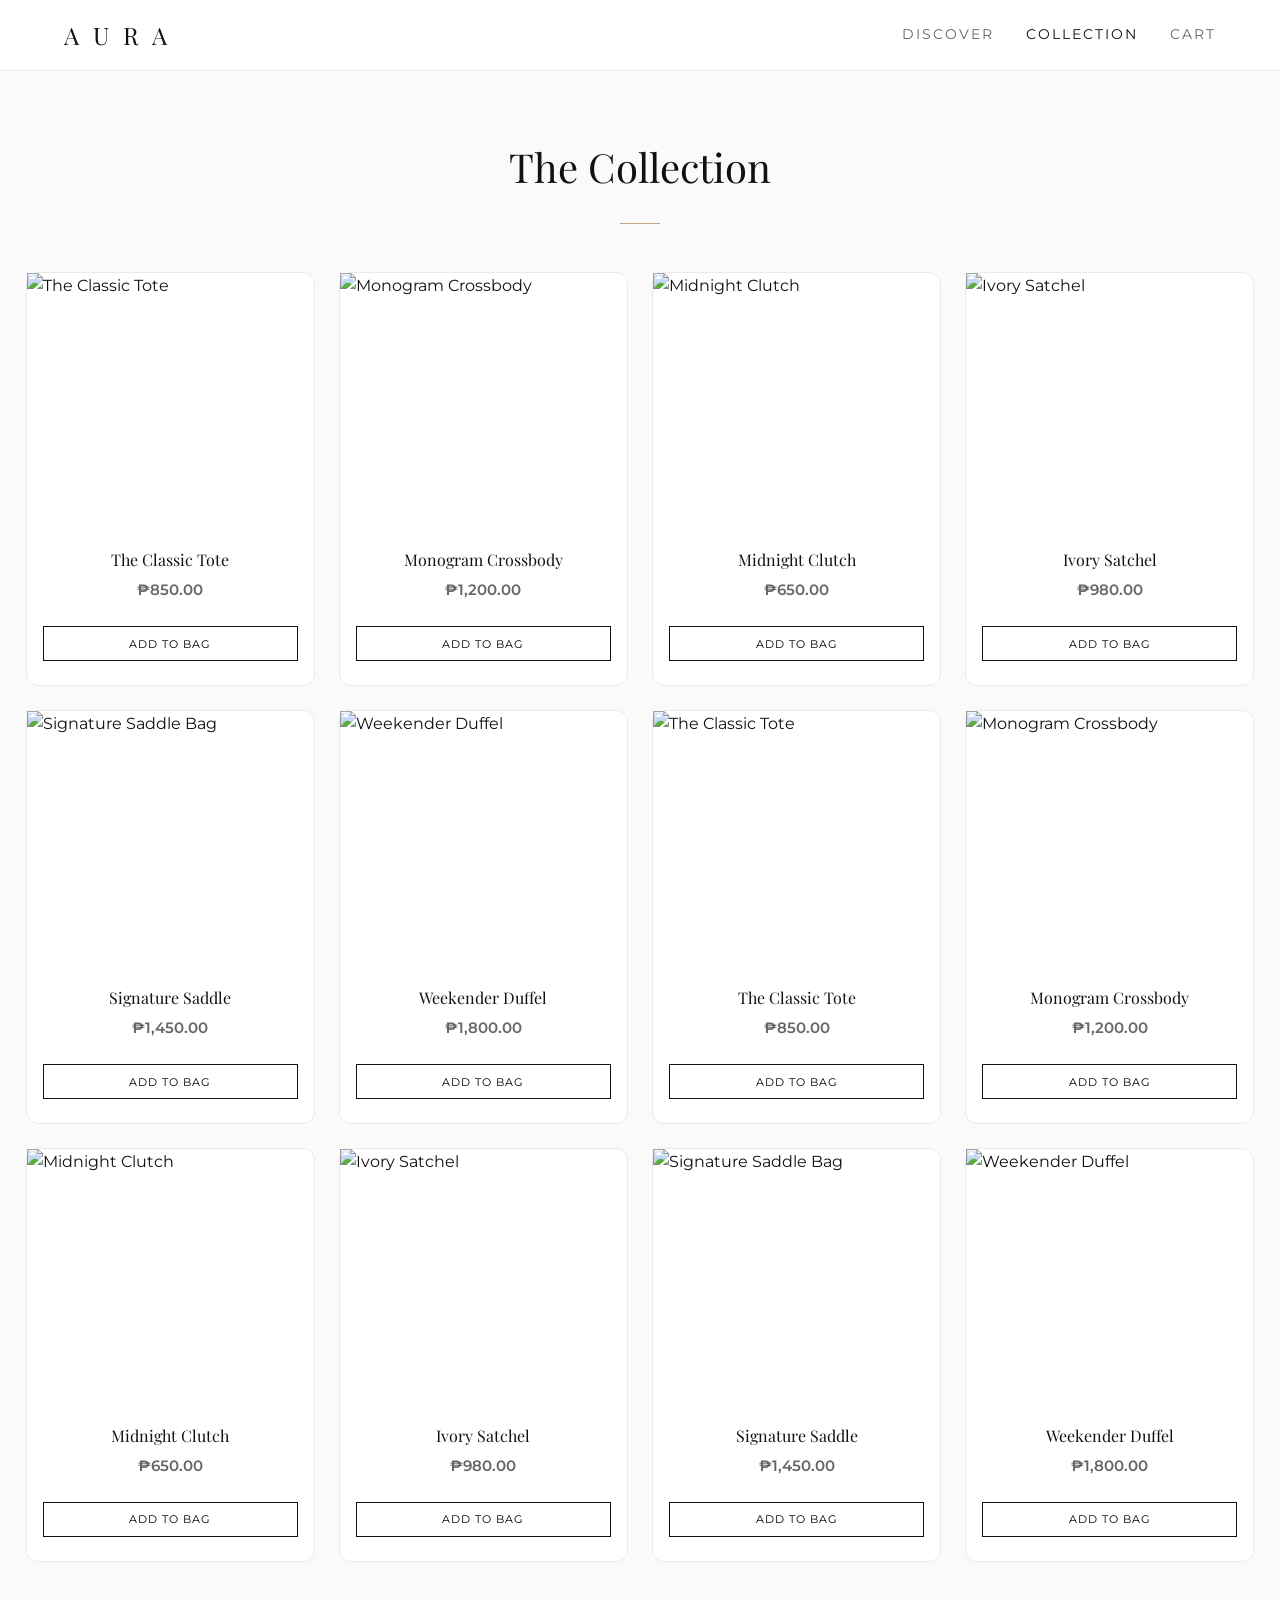
==== commit e54153bc: "Add files via upload" ====
--- a/menu.html
+++ b/menu.html
@@ -3,7 +3,7 @@
 <head>
     <meta charset="UTF-8">
     <meta name="viewport" content="width=device-width, initial-scale=1.0">
-    <title>Collection | AURA</title>
+    <title>Collection | A U R A</title>
     <link rel="stylesheet" href="styles.css">
 </head>
 <body>
@@ -28,7 +28,7 @@
                 </div>
                 <div class="card-content">
                     <h3 class="card-title">The Classic Tote</h3>
-                    <p class="card-price">$850.00</p>
+                    <p class="card-price">₱850.00</p>
                     <button class="add-btn" data-id="1" data-name="The Classic Tote" data-price="850.00" data-image="https://images.unsplash.com/photo-1584916201218-f4242ceb4809?ixlib=rb-4.0.3&auto=format&fit=crop&w=150&q=80">
                         Add to Bag
                     </button>
@@ -41,7 +41,7 @@
                 </div>
                 <div class="card-content">
                     <h3 class="card-title">Monogram Crossbody</h3>
-                    <p class="card-price">$1,200.00</p>
+                    <p class="card-price">₱1,200.00</p>
                     <button class="add-btn" data-id="2" data-name="Monogram Crossbody" data-price="1200.00" data-image="https://images.unsplash.com/photo-1590874103328-eac38a683ce7?ixlib=rb-4.0.3&auto=format&fit=crop&w=150&q=80">
                         Add to Bag
                     </button>
@@ -54,7 +54,7 @@
                 </div>
                 <div class="card-content">
                     <h3 class="card-title">Midnight Clutch</h3>
-                    <p class="card-price">$650.00</p>
+                    <p class="card-price">₱650.00</p>
                     <button class="add-btn" data-id="3" data-name="Midnight Clutch" data-price="650.00" data-image="https://images.unsplash.com/photo-1548036328-c9fa89d128fa?ixlib=rb-4.0.3&auto=format&fit=crop&w=150&q=80">
                         Add to Bag
                     </button>
@@ -67,7 +67,7 @@
                 </div>
                 <div class="card-content">
                     <h3 class="card-title">Ivory Satchel</h3>
-                    <p class="card-price">₱2980.00</p>
+                    <p class="card-price">₱980.00</p>
                     <button class="add-btn" data-id="4" data-name="Ivory Satchel" data-price="980.00" data-image="https://images.unsplash.com/photo-1591561954557-26941169b49e?ixlib=rb-4.0.3&auto=format&fit=crop&w=150&q=80">
                         Add to Bag
                     </button>
@@ -145,7 +145,7 @@
                 </div>
                 <div class="card-content">
                     <h3 class="card-title">Ivory Satchel</h3>
-                    <p class="card-price">₱2980.00</p>
+                    <p class="card-price">₱980.00</p>
                     <button class="add-btn" data-id="4" data-name="Ivory Satchel" data-price="980.00" data-image="https://images.unsplash.com/photo-1591561954557-26941169b49e?ixlib=rb-4.0.3&auto=format&fit=crop&w=150&q=80">
                         Add to Bag
                     </button>
--- a/styles.css
+++ b/styles.css
@@ -4,7 +4,7 @@
     --bg-color: #fafafa;
     --text-main: #111111;
     --text-muted: #666666;
-    --accent: #c5a880; /* Champagne Gold */
+    --accent: #c5a880; 
     --white: #ffffff;
     --border: #eaeaea;
 }
@@ -29,7 +29,7 @@
     display: flex;
     justify-content: space-between;
     align-items: center;
-    padding: 1rem 5%; /* Reduced padding */
+    padding: 1rem 5%;
     background-color: var(--white);
     border-bottom: 1px solid var(--border);
     position: sticky;
@@ -38,7 +38,7 @@
 }
 
 .brand {
-    font-size: 1.5rem; /* Slightly smaller brand */
+    font-size: 1.5rem; 
     letter-spacing: 4px;
     text-transform: uppercase;
     text-decoration: none;
@@ -81,15 +81,13 @@
     align-items: center;
     text-align: center;
     padding: 0 20px;
-    position: relative; /* Required to keep the video contained */
-    overflow: hidden;   /* Prevents the video from making the page too wide */
-}
-
-/* The Background Video */
+    position: relative; 
+    overflow: hidden;   
+}
+
+/* Background Video */
 .hero-video {
     position: absolute;
-    top: 0;
-    left: 0;
     width: 100%;
     height: 100%;
     object-fit: cover; 
@@ -97,7 +95,7 @@
     z-index: -2; 
 }
 
-/* The Gradient Overlay */
+/* Gradient Overlay */
 .hero::before {
     content: '';
     position: absolute;
@@ -131,13 +129,14 @@
     transition: background-color 0.3s ease, transform 0.3s ease;
 }
 
-.btn-primary:hover { background-color: var(--accent); transform: translateY(-2px); }
-
-/* Container & 6-Column Grid */
+.btn-primary:hover { background-color: var(--accent) }
+
+/* Container */
 .container {
-    max-width: 1600px; /* Widened for 6 items */
+    max-width: 1600px;
     margin: 0 auto;
     padding: 4rem 2%;
+    border-radius: 12px;
 }
 
 .section-title {
@@ -158,20 +157,44 @@
 
 .grid {
     display: grid;
-    grid-template-columns: repeat(6, 1fr); /* 6 columns by default */
+    grid-template-columns: repeat(6, 1fr); 
     gap: 1.5rem;
 }
 
-/* Responsive Grid Adjustments */
 @media (max-width: 1300px) { .grid { grid-template-columns: repeat(4, 1fr); } }
 @media (max-width: 900px) { .grid { grid-template-columns: repeat(3, 1fr); } }
-@media (max-width: 600px) { .grid { grid-template-columns: repeat(2, 1fr); gap: 1rem; } }
-@media (max-width: 400px) { .grid { grid-template-columns: 1fr; } }
+
+@media (max-width: 600px) { 
+    .grid { 
+        grid-template-columns: repeat(2, 1fr); 
+        gap: 0.5rem; 
+    } 
+    .img-container { 
+        height: 120px;
+    }
+    .card-content { 
+        padding: 0.8rem 0.5rem; 
+    }
+    .card-title { 
+        font-size: 0.75rem; 
+        margin-bottom: 0.2rem; 
+    }
+    .card-price { 
+        font-size: 0.75rem; 
+        margin-bottom: 0.5rem; 
+    }
+    .add-btn { 
+        font-size: 0.55rem; 
+        padding: 0.4rem; 
+        letter-spacing: 0.5px;
+    }
+}
 
 /* Product Cards */
 .card {
     background: var(--white);
     border: 1px solid var(--border);
+    border-radius: 12px;
     display: flex;
     flex-direction: column;
     transition: box-shadow 0.4s ease;
@@ -181,7 +204,7 @@
 
 .img-container {
     width: 100%;
-    height: 250px; /* Scaled down height for 6 cols */
+    height: 250px; 
     overflow: hidden;
 }
 
@@ -191,8 +214,6 @@
     object-fit: cover;
     transition: transform 0.7s ease;
 }
-
-.card:hover .img-container img { transform: scale(1.05); }
 
 .card-content {
     padding: 1.5rem 1rem;
